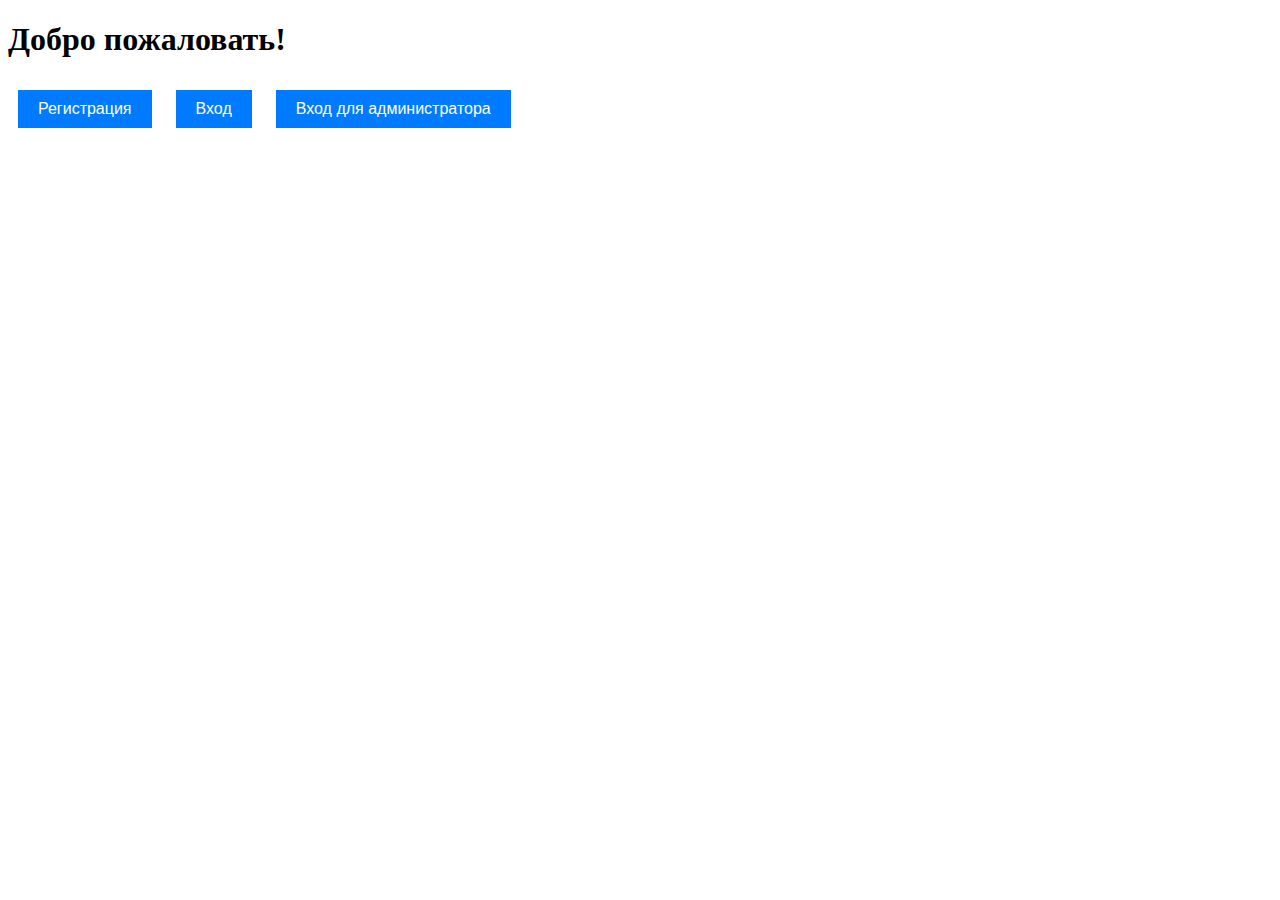
==== server/assets/front/index.html @ 7a9b5830 "init" ====
<!DOCTYPE html>
<html lang="en">

<head>
    <meta charset="UTF-8">
    <meta name="viewport" content="width=device-width, initial-scale=1.0">
    <title>Страница входа</title>
    <style>
        /* Пример стилей для кнопок */
        .button {
            display: inline-block;
            padding: 10px 20px;
            font-size: 16px;
            background-color: #007bff;
            color: #fff;
            border: none;
            cursor: pointer;
            margin: 10px;
        }
    </style>
</head>

<body>
    <h1>Добро пожаловать!</h1>
    <button class="button" onclick="redirectToRegister()">Регистрация</button>
    <button class="button" onclick="openLogin()">Вход</button>
    <button class="button" onclick="openAdminLogin()">Вход для администратора</button>

    <script>
        // JavaScript функции для кнопок
        function redirectToRegister() {
            // Перенаправление на страницу регистрации
            window.location.href = "/register";
        }

        function openAdminLogin() {
            // Здесь можно добавить код для перехода на страницу входа для администратора
            alert('Вы будете перенаправлены на страницу входа для администратора.');
        }

        function openLogin() {
            // Перенаправление на страницу входа
            window.location.href = "/login";
        }
    </script>
</body>

</html>
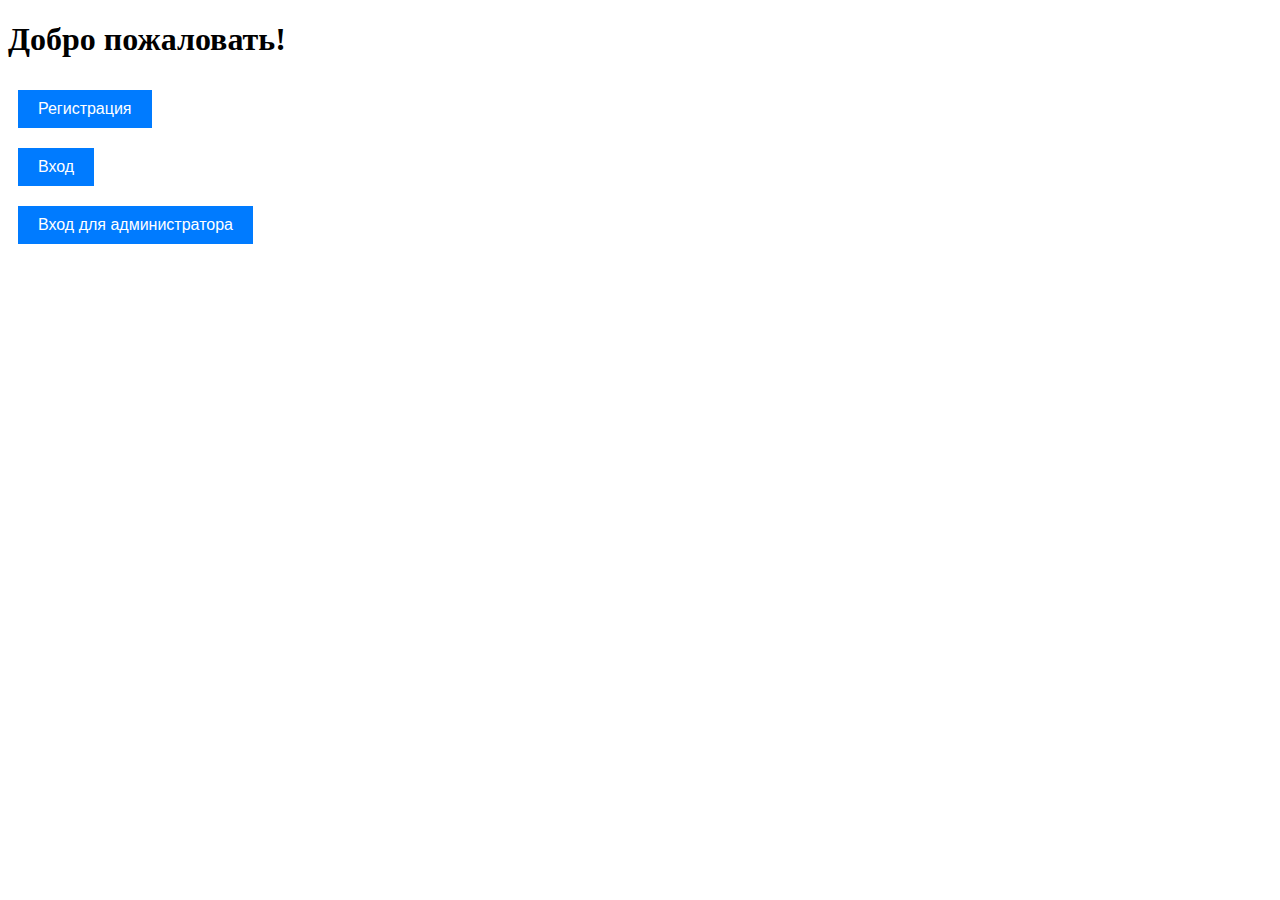
==== commit 16eef971: "commit front" ====
--- a/server/assets/front/index.html
+++ b/server/assets/front/index.html
@@ -22,27 +22,11 @@
 
 <body>
     <h1>Добро пожаловать!</h1>
-    <button class="button" onclick="redirectToRegister()">Регистрация</button>
-    <button class="button" onclick="openLogin()">Вход</button>
-    <button class="button" onclick="openAdminLogin()">Вход для администратора</button>
+    <form action="/register.html"><button class="button" onclick="redirectToRegister()">Регистрация</button></form>
+    <form action="/login.html"><button class="button" onclick="openLogin()">Вход</button></form>
+    <form action="/admin.html"><button class="button" onclick="openAdminLogin()">Вход для администратора</button></form>
 
-    <script>
-        // JavaScript функции для кнопок
-        function redirectToRegister() {
-            // Перенаправление на страницу регистрации
-            window.location.href = "/register";
-        }
-
-        function openAdminLogin() {
-            // Здесь можно добавить код для перехода на страницу входа для администратора
-            alert('Вы будете перенаправлены на страницу входа для администратора.');
-        }
-
-        function openLogin() {
-            // Перенаправление на страницу входа
-            window.location.href = "/login";
-        }
-    </script>
+    <script src="index.js"></script>
 </body>
 
 </html>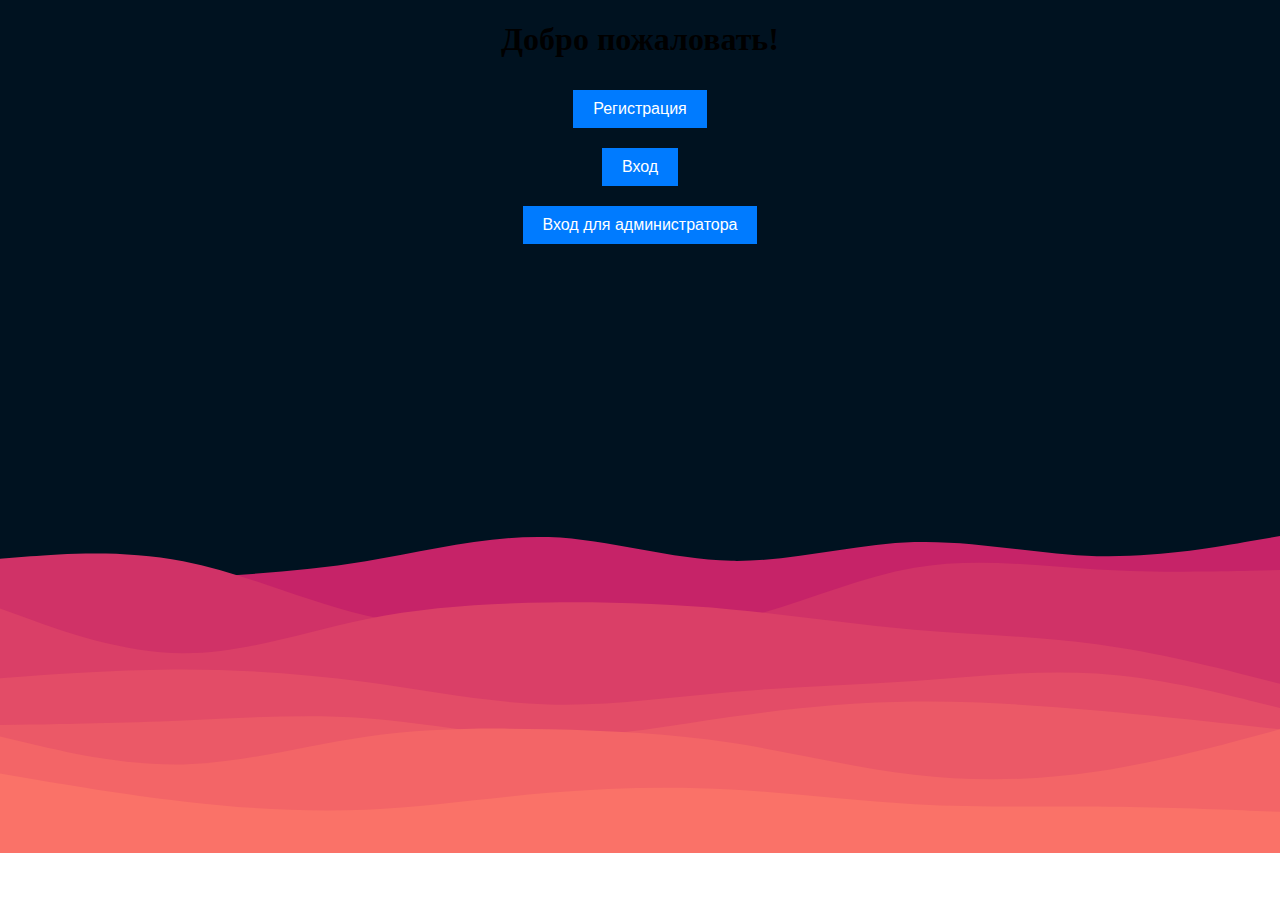
==== commit 8898b632: "front full but index.html" ====
--- a/server/assets/front/index.html
+++ b/server/assets/front/index.html
@@ -5,26 +5,14 @@
     <meta charset="UTF-8">
     <meta name="viewport" content="width=device-width, initial-scale=1.0">
     <title>Страница входа</title>
-    <style>
-        /* Пример стилей для кнопок */
-        .button {
-            display: inline-block;
-            padding: 10px 20px;
-            font-size: 16px;
-            background-color: #007bff;
-            color: #fff;
-            border: none;
-            cursor: pointer;
-            margin: 10px;
-        }
-    </style>
+    <link rel="stylesheet" href="style/index.css">
 </head>
 
 <body>
     <h1>Добро пожаловать!</h1>
-    <form action="/register.html"><button class="button" onclick="redirectToRegister()">Регистрация</button></form>
-    <form action="/login.html"><button class="button" onclick="openLogin()">Вход</button></form>
-    <form action="/admin.html"><button class="button" onclick="openAdminLogin()">Вход для администратора</button></form>
+    <form action="/register"><button class="button" onclick="redirectToRegister()">Регистрация</button></form>
+    <form action="/login"><button class="button" onclick="openLogin()">Вход</button></form>
+    <form action="/admin"><button class="button" onclick="openAdminLogin()">Вход для администратора</button></form>
 
     <script src="index.js"></script>
 </body>
--- a/server/assets/front/style/index.css
+++ b/server/assets/front/style/index.css
@@ -0,0 +1,35 @@
+ /* Пример стилей для кнопок */
+ .button {
+    display: inline-block;
+    padding: 10px 20px;
+    font-size: 16px;
+    background-color: #007bff;
+    color: #fff;
+    border: none;
+    cursor: pointer;
+    margin: 10px;
+}
+body{
+    display: grid;
+    place-items: center;
+    margin: 0;
+    padding: 0 24px;
+    background-image: url("background.svg");
+    background-repeat: no-repeat;
+    background-size: cover;
+    font-family: "Ubuntu";
+    color: #000;
+    animation: rotate 6s infinite alternate linear;
+}
+@keyframes rotate{
+    100%{
+        background-position: 15% 30%;
+    }
+}
+
+@media (width >= 500px){
+    body{
+        padding: 0;
+    }
+}
+
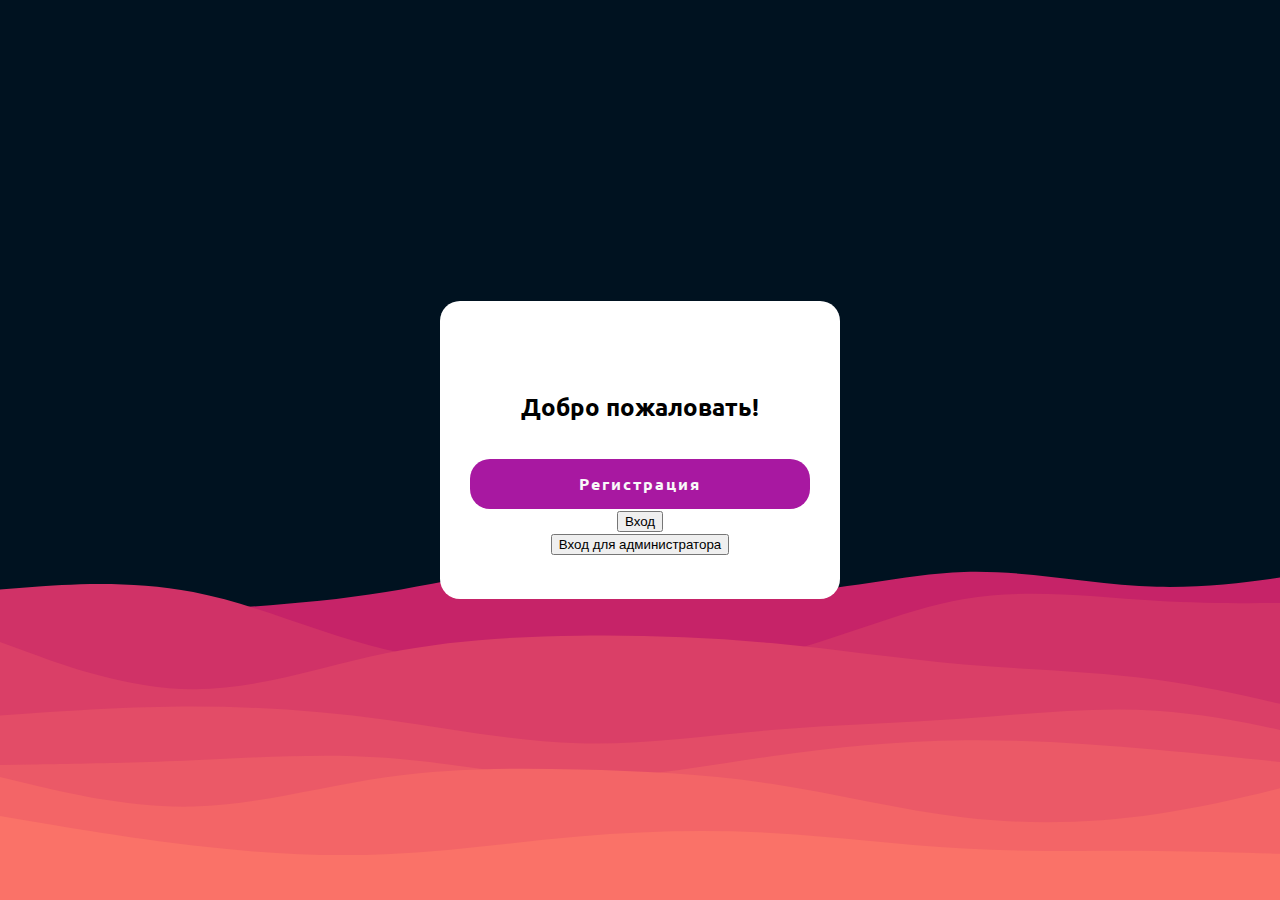
==== commit c4a4db4b: "fix 404 page" ====
--- a/server/assets/front/index.html
+++ b/server/assets/front/index.html
@@ -9,12 +9,20 @@
 </head>
 
 <body>
-    <h1>Добро пожаловать!</h1>
-    <form action="/register"><button class="button" onclick="redirectToRegister()">Регистрация</button></form>
-    <form action="/login"><button class="button" onclick="openLogin()">Вход</button></form>
-    <form action="/admin"><button class="button" onclick="openAdminLogin()">Вход для администратора</button></form>
 
-    <script src="index.js"></script>
+    <div class="login-card">
+        <form class="login-form" id="login-form">
+            <h2>Добро пожаловать!</h2>
+            <form action="/register"><button class="button" onclick="redirectToRegister()">Регистрация</button></form>
+            <form action="/login"><button class="button" onclick="openLogin()">Вход</button></form>
+            <form action="/admin"><button class="button" onclick="openAdminLogin()">Вход для администратора</button>
+            </form>
+
+            <script src="index.js"></script>
+        </form>
+
+
+    </div>
 </body>
 
 </html>--- a/server/assets/front/style/index.css
+++ b/server/assets/front/style/index.css
@@ -1,14 +1,13 @@
- /* Пример стилей для кнопок */
- .button {
-    display: inline-block;
-    padding: 10px 20px;
-    font-size: 16px;
-    background-color: #007bff;
-    color: #fff;
-    border: none;
-    cursor: pointer;
-    margin: 10px;
+@import url('https://fonts.googleapis.com/css2?family=Ubuntu:wght@300;400;500;700&display=swap');
+
+*{
+    box-sizing: border-box;
 }
+
+html, body, .wrapper{
+    height: 100%;
+}
+
 body{
     display: grid;
     place-items: center;
@@ -21,9 +20,92 @@
     color: #000;
     animation: rotate 6s infinite alternate linear;
 }
+
+.login-card{
+    position: relative;
+    z-index: 3;
+    width: 100%;
+    margin: 0 20px;
+    padding: 70px 30px 44px;
+    border-radius: 1.25rem;
+    background: #fff;
+    text-align: center;
+}
+
+.login-card > h2{
+    font-size: 36px;
+    font-weight: 600;
+    margin: 0 0 12px;
+}
+
+.login-card > h3{
+    color: rgba(0, 0, 0, 0.38);
+    margin: 0 0 30px;
+    font-weight: 500;
+    font-size: 1rem;
+}
+
+.login-form{
+    width: 100%;
+    margin: 0;
+    display: grid;
+    gap: 16px;
+}
+
+.login-form > input, .login-form > button{
+    width: 100%;
+    height: 50px;
+}
+
+.login-form > input {
+    border: 2px solid #ebebeb;
+    font-family: inherit;
+    font-size: 15px;
+    padding: 0 16px;
+    border-radius: 1.25rem;
+    transition: all 0.375s;
+}
+
+.login-form > input:hover{
+    border: 2px solid #10449A;
+}
+
+.login-form > button{
+    cursor: pointer;
+    width: 100%;
+    padding: 0 16px;
+    border-radius: 1.25rem;
+    background: #a818a1;
+    color: #f9f9f9;
+    border: 0;
+    font-family: inherit;
+    font-size: 1rem;
+    font-weight: 600;
+    text-align: center;
+    letter-spacing: 2px;
+    transition: all 0.375s;
+}
+
+.login-form > button:hover{
+    background: #7818a8;
+}
+
+.login-form > a{
+    color: #216ce7;
+    font-size: 0.9rem;
+    text-align: left;
+    text-decoration: none;
+    margin-bottom: 6px;
+    transition: all 0.375s;
+}
+
+.login-form > a:hover{
+    color: #10449A;
+}
+
 @keyframes rotate{
     100%{
-        background-position: 15% 30%;
+        background-position: 15% 50%;
     }
 }
 
@@ -31,5 +113,11 @@
     body{
         padding: 0;
     }
+    .login-card{
+        margin: 0;
+        width: 400px;
+    }
 }
 
+
+
